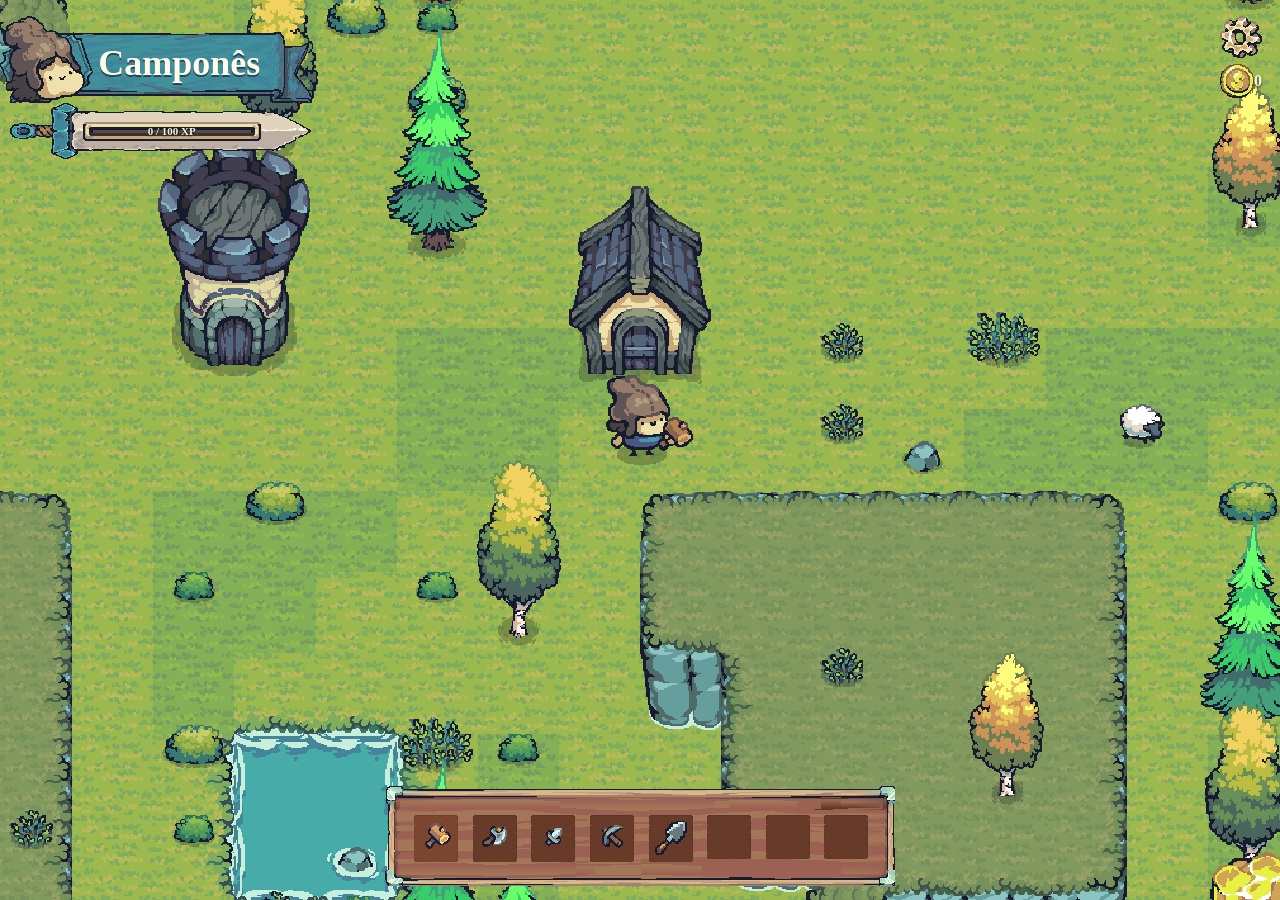
==== index.html @ 40d1f6f5 "Animar espada do campones para revelar nivel ao clicar" ====
<!doctype html>
<html lang="pt-BR">
<head>
  <meta charset="utf-8">
  <meta name="viewport" content="width=device-width, initial-scale=1">
  <meta name="theme-color" content="#47aba9">
  <title>Cripta · Cenários</title>
  <link rel="stylesheet" href="styles/game.css">
  <script src="src/world/buildings.js" defer></script>
  <script src="src/world/map-generator.js" defer></script>
  <script src="src/world/collisions.js" defer></script>
  <script src="src/input/controls.js" defer></script>
  <script src="src/actors/pawn-animation.js" defer></script>
  <script src="src/actors/pawn.js" defer></script>
  <script src="src/actors/sheep.js" defer></script>
  <script src="src/assets.js" defer></script>
  <script src="src/render/scene.js" defer></script>
  <script src="src/ui/adventure-dialog.js" defer></script>
  <script src="src/world/adventure.js" defer></script>
  <script src="src/world/encounter.js" defer></script>
  <script src="src/world/home-inventory.js" defer></script>
  <script src="src/ui/home-construction.js" defer></script>
  <script src="src/player/progression.js" defer></script>
  <script src="src/main.js" defer></script>
</head>
<body>
  <main>
    <canvas id="world" width="1088" height="1088" aria-label="Cenário de 50 por 50 casas. Use WASD ou o controle de toque para explorar. Segure Shift ou toque no botão para ativar ou desativar a corrida."></canvas>
    <div id="loading" role="status">Preparando o cenário…</div>
    <div id="character-banner" role="status" hidden>
      <img alt=""><span></span>
      <div id="vitals" class="vitals" data-world="home">
        <div id="player-level" aria-label="Nível 1">1</div>
        <div class="stat-panel">
          <div class="sword-art" aria-hidden="true"></div>
          <button id="home-level-toggle" type="button" aria-label="Mostrar nível atual" aria-expanded="false"><span id="home-level-label">Nível 1</span></button>
          <div id="life" hidden><div class="health-bar" role="progressbar" aria-label="Vida" aria-valuemin="0"><div class="health-well"><i></i></div></div><b></b></div>
          <div id="experience" role="progressbar" aria-label="Experiência para o próximo nível" aria-valuemin="0" aria-valuemax="100" aria-valuenow="0"><div class="xp-track"><div class="xp-well"><i></i></div></div><span>0 / 100 XP</span></div>
        </div>
      </div>
    </div>
    <aside id="resources" aria-label="Recursos">
      <span title="Moedas"><img src="assets/ui/gold-coin.png" alt="Moedas de ouro"><b id="wallet">0</b></span>
      <span id="remaining" title="Gnomos restantes" hidden><img src="assets/gnome/reference-extract/Badge.png" alt="Gnomos restantes" draggable="false"><b>0</b></span>
      <button id="settings" aria-label="Configurações"><img src="assets/ui/settings-gear.png" alt=""></button>
    <button id="cancel-construction" class="icon-button" type="button" aria-label="Cancelar construção e recuperar recursos" hidden><img src="assets/tiny-swords/UI Elements/UI Elements/Icons/Icon_09.png" alt=""></button>
    <button id="confirm-construction" class="icon-button" type="button" aria-label="Construir no terreno selecionado" hidden><img src="assets/tiny-swords/UI Elements/UI Elements/Icons/Icon_01.png" alt=""></button>
    </aside>
    <div id="battle-buttons" hidden>
      <button id="guard" title="Segure para bloquear (Espaço)" aria-label="Segurar escudo"><img src="assets/tiny-swords/UI Elements/UI Elements/Icons/Icon_06.png" alt="" draggable="false"></button>
    </div>
    <aside id="home-inventory" aria-label="Inventário do Lar" hidden>
      <button class="inventory-toggle" type="button" aria-label="Recolher inventário" aria-expanded="true" aria-controls="inventory-slots"><img src="assets/tiny-swords/UI Elements/UI Elements/Icons/Icon_08.png" alt=""></button>
      <div class="inventory-slots" id="inventory-slots" role="group" aria-label="Ferramentas e recursos"></div>
    </aside>
    <p id="battle-notice" role="status" hidden></p>
    <dialog id="preferences"><form method="dialog"><h2>Configurações</h2>
      <section class="adventure-panel">
      <label><input type="checkbox" id="quiet-world"> Reduzir animações do cenário</label>
      <button id="controls-toggle" type="button" aria-expanded="false" aria-controls="controls-help">Controles</button>
      <section id="controls-help" aria-label="Controles do jogo" hidden>
        <h3>No computador</h3>
        <ul>
          <li><b>WASD:</b> mover nas quatro direções.</li>
          <li><b>Segurar Shift:</b> correr.</li>
          <li><b>J:</b> atacar. Para arqueiro e monge, clique no inimigo para escolher o alvo e atacar.</li>
          <li><b>Segurar Espaço ou o botão de escudo:</b> bloquear com o cavaleiro.</li>
          <li><b>1 a 8 ou clique no inventário:</b> selecionar um item no Lar.</li>
        </ul>
        <h3>No celular</h3>
        <ul>
          <li><b>Joystick ou arrastar no cenário:</b> mover.</li>
          <li><b>Botão de corrida:</b> ativar ou desativar a corrida.</li>
          <li><b>Toque no inimigo:</b> atacar.</li>
          <li><b>Seta do inventário:</b> abrir ou recolher; toque no item para equipar.</li>
        </ul>
        <p><b>Casas e torre:</b> aproxime-se e clique ou toque no prédio para interagir.</p>
        <h3>Coleta no Lar</h3>
        <p>Equipe o machado para cortar árvores ou a picareta para minerar ouro. Aproxime-se a até um quadrado e segure J no computador ou pressione e segure qualquer ponto do cenário no celular. No celular, a ferramenta atinge o recurso compatível mais próximo; use o joystick para se mover enquanto estiver perto dele. Árvores e ouro exigem cinco golpes; prédios construídos exigem dez machadadas e soltam um terço da madeira usada no chão para coletar, sem devolver moedas ou minério. Equipe a pá (tecla 5) e use três movimentos no toco para removê-lo permanentemente e liberar o terreno. O progresso fica salvo. Passe sobre o item que cair para coletá-lo.</p>
      </section>
      <button class="preferences-close icon-button" aria-label="Voltar ao jogo"><img src="assets/tiny-swords/UI Elements/UI Elements/Icons/Icon_09.png" alt=""></button></section>
    </form></dialog>
    <dialog id="home-menu" aria-labelledby="home-menu-title">
      <div class="construction-table">
        <div class="construction-frame" aria-hidden="true"><i class="tl"></i><i class="top"></i><i class="tr"></i><i class="left"></i><i class="right"></i><i class="bl"></i><i class="bottom"></i><i class="br"></i></div>
        <h2 id="home-menu-title" class="construction-ribbon">Lar</h2>
        <button type="button" class="home-menu-close icon-button" aria-label="Fechar menu"><img src="assets/tiny-swords/UI Elements/UI Elements/Icons/Icon_09.png" alt=""></button>
        <div class="construction-cloth">
          <div id="home-menu-root"><button type="button" id="open-construction" class="wood-action">Construção</button></div>
          <section id="construction-catalog" aria-label="Construções disponíveis" hidden>
            <div id="house-options"></div>
            <p id="construction-status" role="status"></p>
            <button type="button" id="construction-back" class="wood-action">Voltar</button>
          </section>
        </div>
      </div>
    </dialog>
    <dialog id="game-over" aria-labelledby="game-over-title">
      <h2 id="game-over-title">Fim de Jogo</h2>
      <section class="adventure-panel">
        <button id="retry" class="icon-button">
          <img src="assets/tiny-swords/UI Elements/UI Elements/Icons/Icon_07.png" alt="">
          <span>Tentar novamente</span>
        </button>
      </section>
    </dialog>
    <div id="joystick" role="group" aria-label="Joystick de movimento. Use WASD ou arraste em uma das quatro direções.">
      <span aria-hidden="true" class="north">▴</span><span aria-hidden="true" class="south">▾</span>
      <span aria-hidden="true" class="west">◂</span><span aria-hidden="true" class="east">▸</span>
      <i aria-hidden="true"></i>
    </div>
    <button id="sprint" type="button" aria-label="Ativar corrida" aria-pressed="false">
      <svg viewBox="0 0 32 32" width="32" height="32" fill="none" stroke="currentColor" stroke-width="2.7" stroke-linecap="round" stroke-linejoin="round" aria-hidden="true">
        <circle cx="21" cy="6" r="3" fill="currentColor" stroke="none"/>
        <path d="m8 15 4-5 6 1 4 6 5-1 M18 11l-5 9 6 3-2 6 M13 20l-4 5H3"/>
      </svg>
    </button>
    <p class="sr-only" id="announcement" aria-live="polite"></p>
    <dialog id="adventure-dialog" tabindex="-1" aria-labelledby="adventure-title">
      <h1 id="adventure-title"></h1>
      <section class="adventure-panel">
        <button class="dialog-cancel icon-button" aria-label="Cancelar">
          <img src="assets/tiny-swords/UI Elements/UI Elements/Icons/Icon_09.png" alt="">
        </button>
        <div class="character-options" hidden></div>
        <div class="dialog-actions">
          <button class="dialog-play icon-button" aria-label="Confirmar">
            <img src="assets/tiny-swords/UI Elements/UI Elements/Icons/Icon_07.png" alt="">
          </button>
          <button class="dialog-no icon-button" aria-label="Cancelar">
            <img src="assets/tiny-swords/UI Elements/UI Elements/Icons/Icon_09.png" alt="">
          </button>
        </div>
      </section>
    </dialog>
  </main>
</body>
</html>
---- styles/game.css ----
* { box-sizing: border-box; }
html, body { margin: 0; width: 100%; height: 100%; overflow: hidden; background: #47aba9; }
body { font-family: system-ui, sans-serif; color: #214d50; }
main { position: relative; width: 100%; height: 100%; height: 100dvh; display: grid; place-items: center; }
canvas { display: block; width: 100%; height: 100%; object-fit: contain; image-rendering: pixelated; }
canvas { touch-action: none; user-select: none; min-width: 0; min-height: 0; }
main { grid-template: minmax(0, 1fr) / minmax(0, 1fr); }
#loading { position: absolute; font-size: 13px; }
#loading[hidden] { display: none; }
#character-banner {
  position: absolute;
  top: max(12px, env(safe-area-inset-top));
  left: max(10px, env(safe-area-inset-left));
  font: bold clamp(25px, 4.9vmin, 36px)/1.2 Georgia, serif;
  color: #fffbea;
  text-shadow: 0 2px #284459;
  padding: .42em 1.45em .5em 2.45em;
  margin-top: .42em;
  border-image: url('../assets/ui/ribbon-blue.png') 20 96 12 96 fill / .36em 1.18em .27em / 0 stretch;
  image-rendering: pixelated;
  pointer-events: none;
  user-select: none;
}
#character-banner img {
  position: absolute;
  width: 4.3em;
  height: 4.3em;
  left: -1.25em;
  top: 50%;
  transform: translateY(-50%);
}
.sr-only { position: absolute; width: 1px; height: 1px; overflow: hidden; clip-path: inset(50%); }
@media (prefers-reduced-motion: reduce) { button { transition: none; } }
#joystick { position: absolute; bottom: max(16px, env(safe-area-inset-bottom)); left: max(16px, env(safe-area-inset-left)); width: clamp(76px, 15vmin, 112px); aspect-ratio: 1; border: 2px solid #fff7d78c; background: #174d5440; border-radius: 50%; touch-action: none; user-select: none; cursor: grab; }
#joystick:active { cursor: grabbing; }
#joystick i { position: absolute; inset: 32%; border: 1px solid #fff6d6af; border-radius: 50%; background: #fffae385; box-shadow: 0 2px 5px #234d5033; }
#joystick span { position: absolute; color: #ffffe1dd; font: 16px/1 system-ui; transform: translate(-50%, -50%); pointer-events: none; }
.north { left: 50%; top: 14%; } .south { left: 50%; top: 86%; }
.west { left: 14%; top: 50%; } .east { left: 86%; top: 50%; }

#joystick { display: none; }
@media (hover: none) and (pointer: coarse) { #joystick { display: block; } }

#sprint {
  display: none;
  position: absolute;
  right: max(16px, env(safe-area-inset-right));
  bottom: max(16px, env(safe-area-inset-bottom));
  width: clamp(60px, 12vmin, 86px);
  aspect-ratio: 1;
  border-radius: 50%;
  border: 2px solid #fff7d78c;
  color: #ffffe1dd;
  background: #174d5440;
  touch-action: none;
  user-select: none;
  -webkit-touch-callout: none;
}
#sprint.active { background: #fff7d750; border-color: #fff7d7; }
#sprint svg { pointer-events: none; }
@media (hover: none) and (pointer: coarse) {
  #sprint { display: grid; place-items: center; }
}



#adventure-dialog {
  width: min(760px, 96vw);
  max-height: 96dvh;
  padding: 12px 16px;
  border: 0;
  background: transparent;
  color: #493c2c;
  overflow: auto;
  outline: none;
}
#adventure-dialog::backdrop { background: #102b36a8; backdrop-filter: blur(3px); }
.adventure-panel {
  position: relative;
  min-height: 280px;
  padding: 32px 12px 24px;
  border: solid transparent;
  border-width: 22px 32px 36px;
  border-image: url('../assets/ui/parchment.png') 68 84 112 100 fill / 22px 32px 36px / 0 stretch;
  text-align: center;
  image-rendering: pixelated;
}
#adventure-title {
  position: relative;
  width: 100%;
  min-height: 100px;
  margin: 0 0 8px;
  padding: 14px 8px;
  border: solid transparent;
  border-width: 14px 48px 10px;
  border-image: url('../assets/ui/ribbon-blue.png') 20 96 12 96 fill / 14px 48px 10px / 0 stretch;
  display: grid;
  place-items: center;
  color: #fff6d8;
  font: 600 clamp(23px, 3.8vw, 32px)/1.2 Palatino, 'Palatino Linotype', Georgia, serif;
  text-shadow: 2px 2px #294b57;
  text-wrap: balance;
  overflow-wrap: anywhere;
  image-rendering: pixelated;
}

.dialog-actions { display: flex; justify-content: center; align-items: center; gap: 40px; min-height: 150px; }
.icon-button {
  border: 0;
  outline: 0;
  box-shadow: none;
  background: transparent;
  padding: 8px;
  cursor: pointer;
  touch-action: manipulation;
  -webkit-tap-highlight-color: transparent;
}
.icon-button img { display: block; width: 96px; height: 96px; image-rendering: pixelated; }
.icon-button:hover, .icon-button:focus-visible { transform: translateY(-3px) scale(1.08); filter: drop-shadow(0 0 5px #fdf7c9); }
.icon-button:active { transform: scale(.94); }
.dialog-cancel { display: none; position: absolute; right: -18px; top: -22px; z-index: 2; }
.dialog-cancel img { width: 48px; height: 48px; }
.selecting .dialog-cancel { display: block; }
.character-options { display: grid; grid-template-columns: repeat(4, minmax(0,1fr)); gap: 12px; align-items: center; }
.character-choice {
  min-width: 0;
  padding: 8px 0;
  border: 0;
  outline: 0;
  box-shadow: none;
  background: transparent;
  color: #493c2c;
  font: 600 18px/1.3 Palatino, Georgia, serif;
  cursor: pointer;
  transition: transform .15s, filter .15s;
  touch-action: manipulation;
  -webkit-tap-highlight-color: transparent;
}
.character-choice img { transform: scale(1.1); transform-origin: center; display: block; width: 100%; max-width: 160px; aspect-ratio: 1; object-fit: contain; margin: 8px auto 16px; image-rendering: pixelated; }
.character-choice:hover, .character-choice:focus-visible { transform: translateY(-6px) scale(1.08); filter: drop-shadow(0 0 5px #fff9cd) brightness(1.08); }
.character-choice:active { transform: scale(.96); }
.dialog-actions[hidden], .character-options[hidden] { display: none; }
@media (max-width: 480px) {
  #adventure-dialog { padding: 12px; }
  .adventure-panel { padding: 22px 0 20px; border-left-width: 24px; border-right-width: 24px; }
  #adventure-title { border-left-width: 32px; border-right-width: 32px; border-image-width: 14px 32px 10px; min-height: 104px; padding: 12px 4px; }
  .character-options { grid-template-columns: repeat(2, minmax(0,1fr)); gap: 8px 12px; }
  .character-choice img { width: clamp(92px, 29vw, 132px); max-width: 100%; }
  .dialog-actions { gap: 22px; }
  .icon-button img { width: 84px; height: 84px; }
  .dialog-cancel img { width: 44px; height: 44px; }
}
@media (prefers-reduced-motion: reduce) { .character-choice { transition: none; } }
.vitals { display:block;position:absolute;top:100%;left:0;width:100%;color:#fff4ce;font:700 15px/1.2 Georgia,serif;text-shadow:0 1px 3px #162833; }
#resources,#battle-buttons { position:absolute;display:flex;align-items:center;gap:.4rem; }
#resources { top:max(12px,env(safe-area-inset-top));right:max(10px,env(safe-area-inset-right));flex-direction:column;align-items:flex-end;color:#fff5cf;background:transparent;padding:4px 8px;font:bold 16px Georgia,serif;text-shadow:0 2px 3px #213c44; }
#resources button,#battle-buttons button { color:#fff5cf;background:#214453aa;border:1px solid #ffedbf88;border-radius:50%;cursor:pointer;touch-action:none; }
#settings { font-size:20px;width:34px;height:34px; }
#resources span { display:flex;align-items:center; }
#resources img { width:34px;height:34px;image-rendering:pixelated; }
#resources #remaining { gap:5px; }
#resources #remaining img { width:55.545px;height:58.19px;object-fit:contain; }
#resources #settings { order:-1;background:transparent;border:0;padding:0;width:42px;height:42px; }
#resources #settings img { width:42px;height:42px; }
#battle-buttons { right:16px;bottom:calc(max(16px,env(safe-area-inset-bottom)) + 86px); }
#battle-buttons button { width:48px;height:48px;font-size:24px;user-select:none; }
#battle-buttons[hidden],#remaining[hidden],#life[hidden] { display:none; }
#battle-notice { position:absolute;top:23%;justify-self:center;max-width:86%;padding:10px 18px;border-radius:6px;background:#243d46eb;color:#fff4ca;text-align:center;pointer-events:none; }
#preferences,#game-over { width:min(520px,94vw);max-height:90dvh;padding:12px;color:#493c2c;background:transparent;border:0;font:600 18px/1.5 Georgia,serif; }
#preferences h2,#game-over h2 { color:#fff6d8;text-shadow:2px 2px #294b57;font-size:clamp(23px,4vw,32px);text-align:center;margin:0 0 8px;padding:20px 12px;border-image:url('../assets/ui/ribbon-blue.png') 20 96 12 96 fill / 14px 48px 10px / 0 stretch;image-rendering:pixelated; }
#preferences::backdrop,#game-over::backdrop { background:#102b3699; }
#preferences .adventure-panel { position:relative;min-height:180px;display:grid;place-items:center;padding-right:56px; }
.preferences-close { position:absolute;right:-12px;top:-12px; }
.preferences-close img { width:48px;height:48px; }
#retry { display:flex;flex-direction:column;align-items:center;margin:auto;color:#493c2c;font:600 20px/1.3 Georgia,serif; }
#game-over .adventure-panel { padding:24px 12px; }
@media(max-width:480px){#resources {flex-direction:column;gap:3px;}}

#home-inventory {
  position:absolute;
  bottom:max(14px,env(safe-area-inset-bottom));
  left:50%;
  transform:translateX(-50%);
  width:min(510px,94vw);
  padding:6px 6px 3px;
  border:solid transparent;
  border-width:18px 16px 16px 18px;
  border-image:url('../assets/ui/inventory-wood.png') 36 32 32 36 fill / 18px 16px 16px 18px / 0 stretch;
  image-rendering:pixelated;
}
#home-inventory[hidden] { display:none; }
.inventory-slots { display:grid;grid-template-columns:repeat(8,minmax(0,1fr));gap:5px; }
.inventory-slots button {
  position:relative;aspect-ratio:1;min-width:0;padding:4px;border:2px solid transparent;
  background:url('../assets/ui/inventory-slot-dark.png') center/100% 100% no-repeat;
  border-radius:0;cursor:pointer;touch-action:manipulation;
}
.inventory-slots button.selected { filter:brightness(1.2); }
.inventory-slots button:focus-visible { outline:3px solid #fff3bb;outline-offset:2px; }
.inventory-slots img { width:100%;height:100%;object-fit:contain;pointer-events:none;transform:scale(1.4); }
.inventory-slots img[hidden] { display:none; }
.inventory-slots b { position:absolute;right:4px;bottom:2px;color:#fff8d7;text-shadow:1px 1px #493923;font:bold 16px Georgia,serif;pointer-events:none; }
.inventory-toggle { display:none; }
@media (hover:none) and (pointer:coarse), (max-width:600px) {
  #joystick { width:clamp(92px,18vmin,134px); }
  #home-inventory {
    left:max(8px,env(safe-area-inset-left));right:auto;top:26%;bottom:23%;
    transform:none;width:clamp(108px,28vw,124px);max-height:none;
    padding:4px;border-width:18px 16px 16px 18px;
    border-image-width:18px 16px 16px 18px;overflow:visible;
    display:flex;flex-direction:column;
  }
  .inventory-slots {
    grid-template-columns:1fr;gap:5px;min-height:0;overflow-y:auto;overflow-x:hidden;
    overscroll-behavior:contain;scrollbar-width:thin;
  }
  .inventory-slots button { min-height:64px;flex-shrink:0;padding:2px; }
  .inventory-slots img { transform:scale(1.4); }
  .inventory-toggle {
    position:absolute;display:block;left:-12px;bottom:calc(100% + 22px);
    padding:0;width:46px;height:46px;border:0;background:transparent;
    cursor:pointer;touch-action:manipulation;
  }
  .inventory-toggle img { width:100%;height:100%;transform:rotate(0deg);transition:transform .18s ease; }
  #home-inventory.collapsed {
    left:0;
    transform:translateX(calc(-100% + 18px));
  }
  #home-inventory.collapsed .inventory-slots { visibility:hidden;pointer-events:none; }
  #home-inventory.collapsed .inventory-toggle { left:auto;right:-46px; }
  #home-inventory.collapsed .inventory-toggle img { transform:rotate(180deg); }
}
@media (hover:hover) and (pointer:fine) {
  html,body,canvas { cursor:url('../assets/ui/cursor-01.png') 1 1,default; }
  button,.icon-button,.character-choice,.inventory-slots button,#resources button,#battle-buttons button {
    cursor:url('../assets/ui/cursor-02.png') 9 1,pointer;
  }
  button:disabled { cursor:url('../assets/ui/cursor-03.png') 14 14,not-allowed; }
}
@media (prefers-reduced-motion:reduce) {
  .inventory-toggle img { transition:none; }
}

#home-inventory .inventory-slots img.gold-item {
  position:absolute;
  left:50%;
  top:50%;
  width:24px;
  height:24px;
  transform:translate(-50%,-50%);
}

#guard { display:grid;place-items:center;padding:4px; }
#guard img { width:100%;height:100%;object-fit:contain;image-rendering:pixelated;pointer-events:none; }

#guard[hidden] { display:none; }

@media (hover:none) and (pointer:coarse), (max-width:600px) {
  #guard { display:none; }
}
#controls-toggle { margin:14px 0;padding:9px 24px;border:2px solid #537a78;border-radius:6px;background:#397e87;color:#fff6d8;font:inherit; }
#controls-toggle:hover,#controls-toggle:focus-visible { background:#286573; }
#controls-help { width:100%;font-size:16px;line-height:1.5; }
#controls-help[hidden] { display:none; }
#controls-help h3 { margin:16px 0 6px;font-size:18px; }
#controls-help ul { padding-left:20px;margin:0; }
#controls-help li { margin:6px 0; }
#controls-help p { margin:6px 0; }

#home-menu { width:min(880px,96vw);max-height:94dvh;padding:6px;border:0;background:transparent;color:#493c2c;font:600 17px/1.4 Georgia,serif;overflow:auto; }
#home-menu::backdrop { background:#102b3699;backdrop-filter:blur(3px); }
.construction-table { position:relative;padding:12px;border:solid transparent;border-width:22px;border-image:url('../assets/ui/inventory-wood.png') 36 32 32 36 fill /22px/0 stretch;image-rendering:pixelated; }
.construction-ribbon { border:solid transparent;border-width:10px 30px;border-image:url('../assets/ui/ribbon-blue.png') 20 96 12 96 fill /10px 30px/0 stretch;color:#fff6d8;text-shadow:1px 2px #294b57; }
#home-menu-title { text-align:center;margin:0 36px 16px;font-size:clamp(23px,5vw,32px); }
.home-menu-close { position:absolute;right:-12px;top:-12px;z-index:1; }
.home-menu-close img { width:44px;height:44px; }
.construction-cloth { padding:18px 12px;border:solid transparent;border-width:16px;border-image:url('../assets/ui/construction-cloth.png') 32 fill /16px/0 stretch;text-align:center; }
#home-menu-root { min-height:150px;display:grid;place-items:center; }
#home-menu-root[hidden],#construction-catalog[hidden] { display:none; }
#house-options { display:grid;grid-template-columns:repeat(2,minmax(0,1fr));gap:24px 18px; }
.house-plan h3 { margin:0;font-size:18px; }
.house-preview { width:128px;height:192px;object-fit:contain;image-rendering:pixelated; }
.construction-cost { display:flex;justify-content:center;gap:10px;align-items:center;margin:-10px -8px 10px; }
.construction-cost span { display:flex;align-items:center;gap:3px; }
.construction-cost img { width:30px;height:30px;object-fit:contain; }
.wood-action { padding:9px 18px;background:#754a32;color:#fff4d5;border:2px solid #ab8050;border-radius:4px;font:inherit; }
.wood-action:hover:not(:disabled),.wood-action:focus-visible { background:#915f3b; }
.wood-action:disabled { opacity:.5;cursor:url('../assets/ui/cursor-03.png') 14 14,not-allowed; }
#construction-status { margin:20px 0;font-size:15px; }
@media (max-width:540px) {
  #home-menu { padding:4px; }
  .construction-table { padding:6px;border-width:16px; }
  .construction-cloth { padding:12px 3px;border-width:10px; }
  #house-options { grid-template-columns:1fr; }
  .house-preview { width:112px;height:168px; }
  .construction-cost { max-width:280px;margin:-6px auto 12px; }
}

/* Original SmallBlueSquareButton sprites preserve the package borders. */
.wood-action { padding:10px 22px;border:solid transparent;border-width:10px;border-image:url('../assets/tiny-swords/UI Elements/UI Elements/Buttons/SmallBlueSquareButton_Regular.png') 32 fill /16px/0 stretch;border-radius:0;background:transparent;color:#fff6d8;text-shadow:1px 2px #294b57;image-rendering:pixelated;transition:filter .15s,transform .1s; }
.wood-action:hover:not(:disabled),.wood-action:focus-visible { background:transparent;filter:brightness(1.12); }
.wood-action:active:not(:disabled) { border-image-source:url('../assets/tiny-swords/UI Elements/UI Elements/Buttons/SmallBlueSquareButton_Pressed.png');transform:translateY(2px); }
.wood-action:focus-visible { outline:2px solid #fff6d8;outline-offset:3px; }
#construction-status:empty { display:none; }
#construction-back { margin-top:20px; }
#home-menu:not(.catalog-open) { width:min(440px,94vw); }
/* Complete nine-patch assembled exclusively from Banners/Banner.png. */
#home-menu .construction-table { border-width:28px 32px 40px;border-image:url('../assets/ui/home-banner.png') 64 fill /28px 32px 40px/0 stretch;padding:18px 8px; }
#home-menu .construction-cloth { border:0;padding:8px;background:none; }
#home-menu:not(.catalog-open) .construction-cloth { border:0;padding:0; }
#home-menu:not(.catalog-open) #home-menu-title { border:0;margin:0;color:#493c2c;text-shadow:none; }
#home-menu:not(.catalog-open) #home-menu-root { min-height:160px; }

/* Native-size corners and repeated planks avoid stretching the pixel texture. */
#home-menu.catalog-open .construction-table {
  border-width:36px 32px 32px 36px;
  border-image:none;
  background:url('../assets/ui/construction-wood-tile.png') left top/64px 64px repeat padding-box;
  padding:14px 10px;
}
#home-menu.catalog-open .construction-cloth { border:0;padding:8px;background:none; }
@media (max-width:540px) {
  #home-menu.catalog-open .construction-table { padding:10px 0; }
  #home-menu.catalog-open .construction-cloth { padding:4px 0; }
}

#home-menu { outline:none;overflow:hidden; }
.construction-frame { display:none; }
#home-menu.catalog-open .construction-frame { display:grid;position:absolute;inset:-36px -32px -32px -36px;grid-template-columns:36px minmax(0,1fr) 32px;grid-template-rows:36px minmax(0,1fr) 32px;grid-template-areas:'tl top tr' 'left . right' 'bl bottom br';pointer-events:none; }
.construction-frame i { display:block;background-repeat:no-repeat; }
.construction-frame .tl { grid-area:tl;background-image:url('../assets/ui/construction-edge-tl.png'); }
.construction-frame .top { grid-area:top;background-image:url('../assets/ui/construction-edge-top.png');background-repeat:repeat-x; }
.construction-frame .tr { grid-area:tr;background-image:url('../assets/ui/construction-edge-tr.png'); }
.construction-frame .left { grid-area:left;background-image:url('../assets/ui/construction-edge-left.png');background-repeat:repeat-y; }
.construction-frame .right { grid-area:right;background-image:url('../assets/ui/construction-edge-right.png');background-repeat:repeat-y; }
.construction-frame .bl { grid-area:bl;background-image:url('../assets/ui/construction-edge-bl.png'); }
.construction-frame .bottom { grid-area:bottom;background-image:url('../assets/ui/construction-edge-bottom.png');background-repeat:repeat-x; }
.construction-frame .br { grid-area:br;background-image:url('../assets/ui/construction-edge-br.png'); }
#home-menu.catalog-open .construction-cloth { max-height:max(100px,calc(88dvh - 200px));overflow-y:auto;overflow-x:hidden;overscroll-behavior:contain;scrollbar-width:thin;scrollbar-color:#b18158 #704a35; }
#home-menu .construction-cloth::-webkit-scrollbar { width:8px; }
#home-menu .construction-cloth::-webkit-scrollbar-track { background:#704a35;border-radius:4px; }
#home-menu .construction-cloth::-webkit-scrollbar-thumb { background:#b18158;border:1px solid #d3aa78;border-radius:4px; }
#home-menu .construction-cloth::-webkit-scrollbar-button { display:none; }

#home-menu.catalog-open { width:min(820px,94vw);max-height:90dvh;box-sizing:border-box; }

@media (hover:hover) and (pointer:fine) {
  #world.building-clickable { cursor:url('../assets/ui/cursor-02.png') 9 1,pointer; }
}

@media (hover:hover) and (pointer:fine) {
  #world.building-unavailable { cursor:url('../assets/ui/cursor-03.png') 14 14,not-allowed; }
}

#resources #cancel-construction { position:static;order:2;background:transparent;border:0;padding:0;z-index:5; }
#cancel-construction img { width:56px;height:56px; }
#cancel-construction[hidden] { display:none; }

#resources #confirm-construction { order:3;background:transparent;border:0;padding:0; }
#resources #confirm-construction img { width:56px;height:56px; }
#confirm-construction[hidden] { display:none; }
#confirm-construction:disabled { opacity:.45; }

#house-options .house-preview { width:100%;height:192px;max-width:280px;object-fit:contain; }
@media(max-width:540px){#house-options .house-preview {height:168px;} }

/* Full-width sword below every character banner; level uses its pommel. */
#player-level { display:none; }
.stat-panel { position:relative;width:100%;height:80px;min-width:0; }
.sword-art { z-index:0;position:absolute;inset:0;pointer-events:none;background:url('../assets/ui/sword-panel/sword-complete.png') center/100% 100% no-repeat;image-rendering:pixelated; }
#life,#experience { z-index:1;position:absolute;left:24%;right:17%;width:auto;height:19px;min-width:0;margin:0;text-align:center; }
#life { top:17px; }
#life[hidden] { display:none; }
#experience { top:44px;font:700 11px/19px Georgia,serif;color:#fff4ce;text-shadow:0 1px 2px #162833; }
#vitals[data-world="home"] .stat-panel { height:56px; }
#vitals[data-world="home"] #experience { top:19px; }
#life b,#experience span { position:absolute;inset:0;display:block;margin:0;font:bold 11px/19px Georgia,serif;color:#493c2c;text-shadow:0 1px #fff3d6;z-index:2; }
/* Original SmallBar frame, sliced into fixed caps and a continuous middle. */
#experience .xp-track,#life .health-bar {
 position:relative;height:19px;min-width:28px;image-rendering:pixelated;
 background:url('../assets/ui/xp-bar/left.png') left top/12px 19px no-repeat,
 url('../assets/ui/xp-bar/right.png') right top/12px 19px no-repeat,
 url('../assets/ui/xp-bar/middle.png') center top/calc(100% - 24px) 19px no-repeat;
}
#experience .xp-well,#life .health-well { position:absolute;left:8px;right:8px;top:8px;height:3px;overflow:hidden; }
#experience i,#life .health-bar i { display:block;height:3px;width:var(--xp,0%);max-width:100%;background:url('../assets/ui/xp-bar/fill-green.png') left top/1px 3px repeat-x;transition:width .25s ease-out;image-rendering:pixelated; }
#life .health-bar i { width:var(--health,100%);background-image:url('../assets/ui/sword-panel/fill-red.png'); }
#life b,#experience span { color:#fff4ce;text-shadow:0 1px 2px #162833,1px 0 #162833; }
@media (prefers-reduced-motion:reduce) { #experience i,#life .health-bar i { transition:none; } }

/* Home sword folds away to reveal the current level. */
#home-level-toggle { display:none; }
#vitals[data-world="home"] #home-level-toggle {
 display:block;position:absolute;inset:0;width:100%;height:100%;z-index:4;
 padding:0;border:0;background:transparent;pointer-events:auto;touch-action:manipulation;
 cursor:pointer;color:#fff4ce;font:bold 20px/1.2 Georgia,serif;text-shadow:0 2px 2px #162833;
}
#home-level-toggle:focus-visible { outline:2px solid #fff4ce;outline-offset:3px; }
#home-level-label { display:block;opacity:0;transform:scale(.8);transition:opacity .18s ease,transform .18s ease; }
#vitals[data-world="home"] .sword-art,#vitals[data-world="home"] #experience {
 transform-origin:center;transition:transform .28s ease,opacity .22s ease;
}
#vitals[data-world="home"][data-show-level="true"] .sword-art,
#vitals[data-world="home"][data-show-level="true"] #experience { transform:scale(.15);opacity:0; }
#vitals[data-world="home"][data-show-level="true"] #home-level-label { opacity:1;transform:scale(1);transition-delay:.18s; }
@media(prefers-reduced-motion:reduce) {
 #vitals[data-world="home"] .sword-art,#vitals[data-world="home"] #experience,#home-level-label { transition:none; }
}
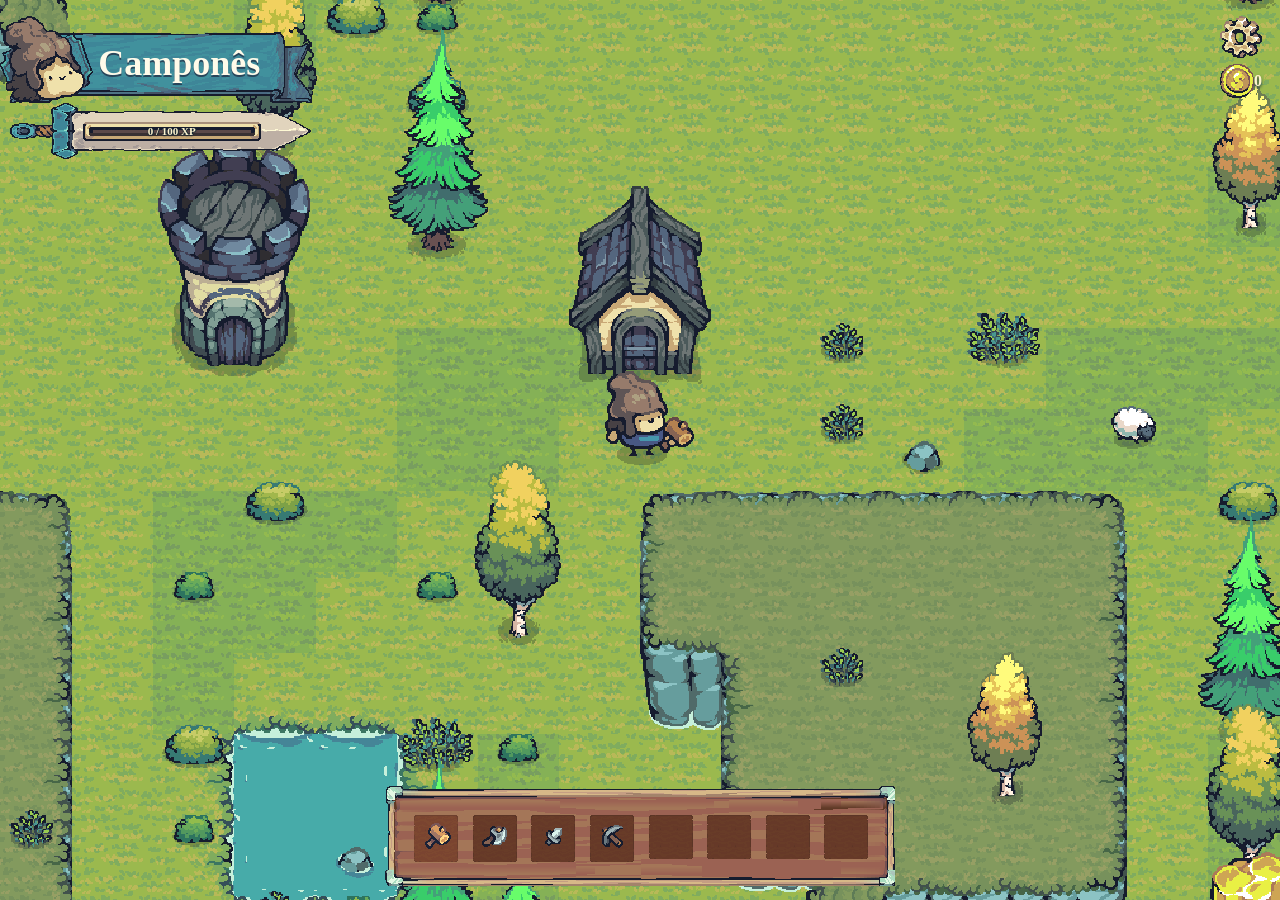
==== commit 5cc8d347: "Desativar mecanica da pa preservando arquivos e progresso salvo" ====
--- a/index.html
+++ b/index.html
@@ -76,7 +76,7 @@
         </ul>
         <p><b>Casas e torre:</b> aproxime-se e clique ou toque no prédio para interagir.</p>
         <h3>Coleta no Lar</h3>
-        <p>Equipe o machado para cortar árvores ou a picareta para minerar ouro. Aproxime-se a até um quadrado e segure J no computador ou pressione e segure qualquer ponto do cenário no celular. No celular, a ferramenta atinge o recurso compatível mais próximo; use o joystick para se mover enquanto estiver perto dele. Árvores e ouro exigem cinco golpes; prédios construídos exigem dez machadadas e soltam um terço da madeira usada no chão para coletar, sem devolver moedas ou minério. Equipe a pá (tecla 5) e use três movimentos no toco para removê-lo permanentemente e liberar o terreno. O progresso fica salvo. Passe sobre o item que cair para coletá-lo.</p>
+        <p>Equipe o machado para cortar árvores ou a picareta para minerar ouro. Aproxime-se a até um quadrado e segure J no computador ou pressione e segure qualquer ponto do cenário no celular. No celular, a ferramenta atinge o recurso compatível mais próximo; use o joystick para se mover enquanto estiver perto dele. Árvores e ouro exigem cinco golpes; prédios construídos exigem dez machadadas e soltam um terço da madeira usada no chão para coletar, sem devolver moedas ou minério. O progresso fica salvo. Passe sobre o item que cair para coletá-lo.</p>
       </section>
       <button class="preferences-close icon-button" aria-label="Voltar ao jogo"><img src="assets/tiny-swords/UI Elements/UI Elements/Icons/Icon_09.png" alt=""></button></section>
     </form></dialog>
--- a/styles/game.css
+++ b/styles/game.css
@@ -393,10 +393,15 @@
 #vitals[data-world="home"] #home-level-toggle {
  display:block;position:absolute;inset:0;width:100%;height:100%;z-index:4;
  padding:0;border:0;background:transparent;pointer-events:auto;touch-action:manipulation;
- cursor:pointer;color:#fff4ce;font:bold 20px/1.2 Georgia,serif;text-shadow:0 2px 2px #162833;
+ cursor:url('../assets/ui/cursor-02.png') 9 1,pointer;color:#fff4ce;font:bold 20px/1.2 Georgia,serif;text-shadow:0 2px 2px #162833;
 }
 #home-level-toggle:focus-visible { outline:2px solid #fff4ce;outline-offset:3px; }
-#home-level-label { display:block;opacity:0;transform:scale(.8);transition:opacity .18s ease,transform .18s ease; }
+#home-level-label {
+ display:grid;place-items:center;width:82%;max-width:300px;min-height:44px;margin:auto;padding:6px 32px;
+ background:url('../assets/ui/ribbon-red.png') center/100% 100% no-repeat;
+ image-rendering:pixelated;color:#fff4ce;text-shadow:0 2px #784b42;
+ opacity:0;transform:scale(.8);transition:opacity .18s ease,transform .18s ease;
+}
 #vitals[data-world="home"] .sword-art,#vitals[data-world="home"] #experience {
  transform-origin:center;transition:transform .28s ease,opacity .22s ease;
 }
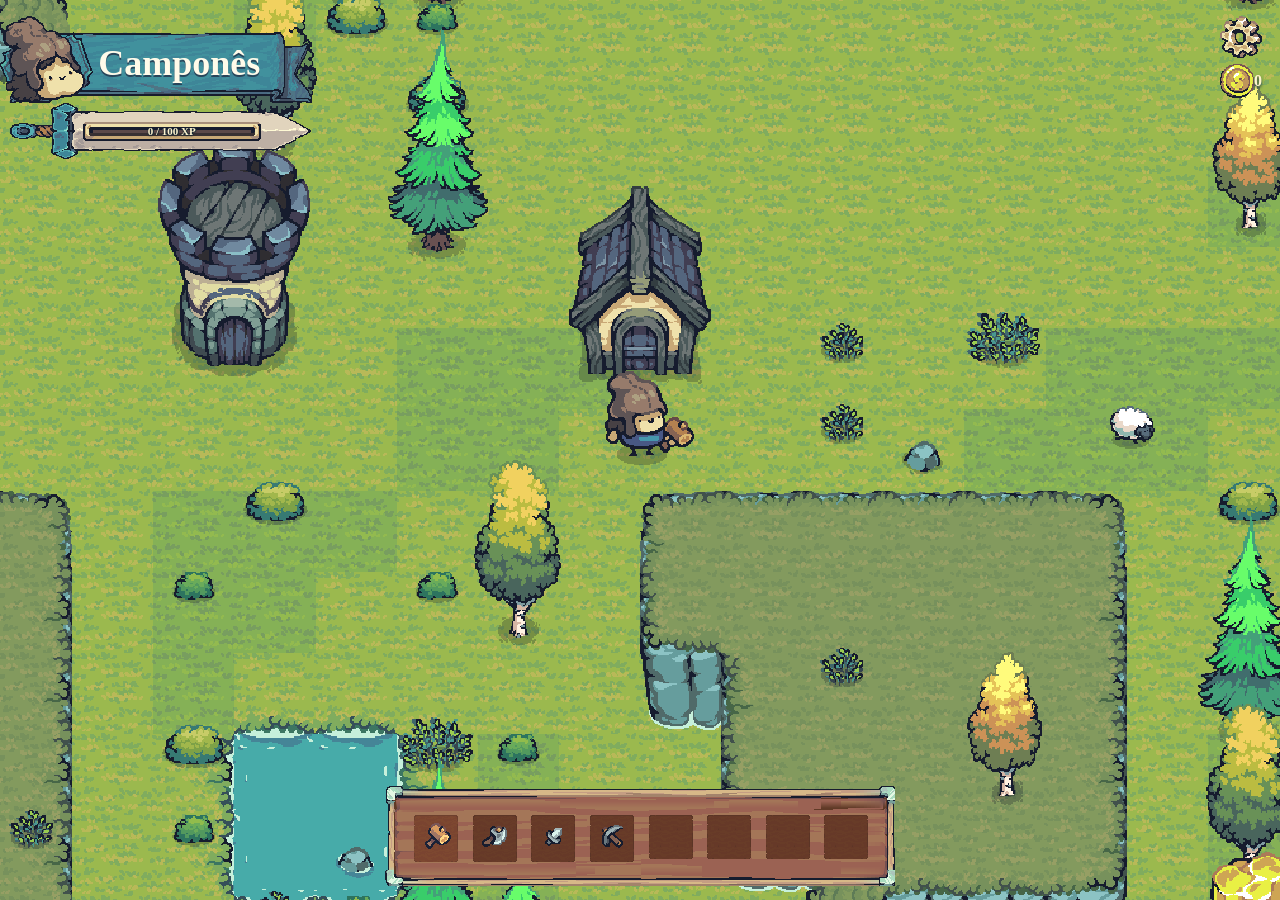
==== commit f8d08385: "Entrar em tela cheia na primeira interacao de cada visita" ====
--- a/index.html
+++ b/index.html
@@ -6,6 +6,7 @@
   <meta name="theme-color" content="#47aba9">
   <title>Cripta · Cenários</title>
   <link rel="stylesheet" href="styles/game.css">
+  <script src="src/ui/fullscreen.js" defer></script>
   <script src="src/world/buildings.js" defer></script>
   <script src="src/world/map-generator.js" defer></script>
   <script src="src/world/collisions.js" defer></script>
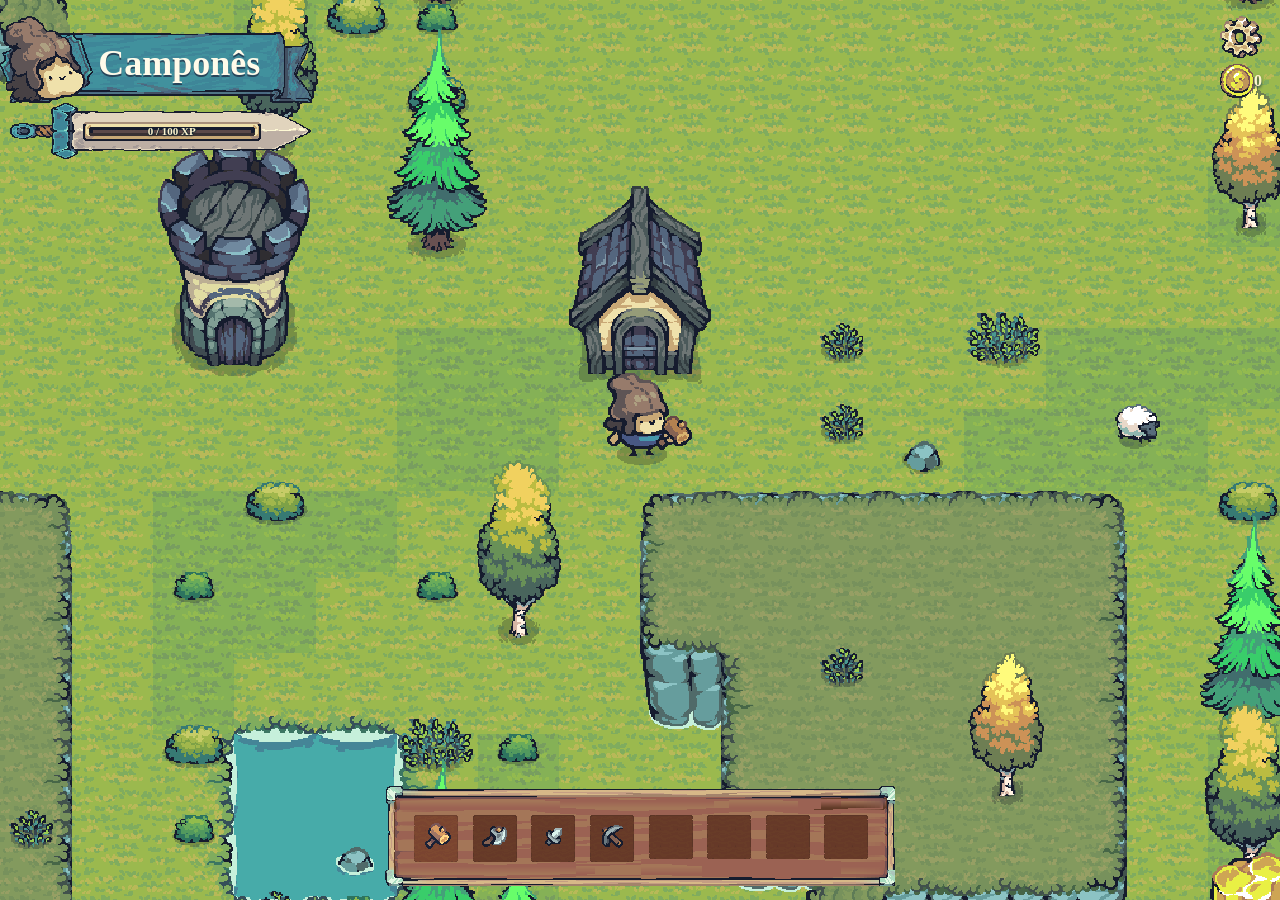
==== commit 19d6e537: "Adicionar zoom por gesto de pinca no cenario mobile" ====
--- a/index.html
+++ b/index.html
@@ -11,6 +11,7 @@
   <script src="src/world/map-generator.js" defer></script>
   <script src="src/world/collisions.js" defer></script>
   <script src="src/input/controls.js" defer></script>
+  <script src="src/input/pinch-zoom.js" defer></script>
   <script src="src/actors/pawn-animation.js" defer></script>
   <script src="src/actors/pawn.js" defer></script>
   <script src="src/actors/sheep.js" defer></script>
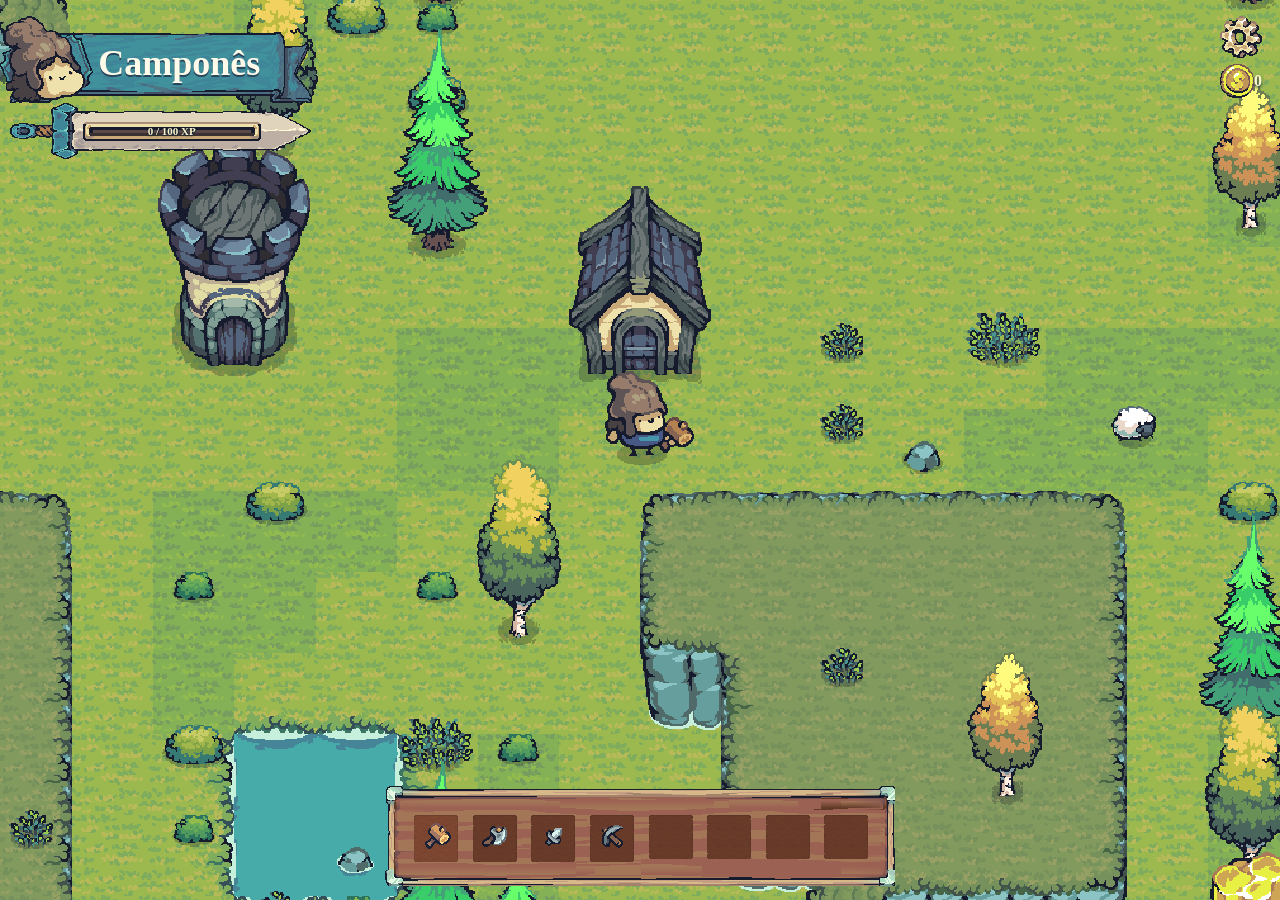
==== commit 4f353caf: "Separar contadores por inimigo e equilibrar gnomos com apoio ao urso" ====
--- a/index.html
+++ b/index.html
@@ -43,7 +43,11 @@
     </div>
     <aside id="resources" aria-label="Recursos">
       <span title="Moedas"><img src="assets/ui/gold-coin.png" alt="Moedas de ouro"><b id="wallet">0</b></span>
-      <span id="remaining" title="Gnomos restantes" hidden><img src="assets/gnome/reference-extract/Badge.png" alt="Gnomos restantes" draggable="false"><b>0</b></span>
+      <div id="remaining" aria-label="Inimigos restantes" hidden>
+        <span id="remaining-gnome" hidden><img src="assets/gnome/reference-extract/Badge.png" alt="Gnomos de martelo"><b>0</b></span>
+        <span id="remaining-yellowGnome" hidden><img src="assets/enemies/rzcefm-reference/Badge.png" alt="Gnomos de estilingue"><b>0</b></span>
+        <span id="remaining-bear" hidden><img src="assets/enemies/mbqmms-reference/Badge.png" alt="Urso"><b>0</b></span>
+      </div>
       <button id="settings" aria-label="Configurações"><img src="assets/ui/settings-gear.png" alt=""></button>
     <button id="cancel-construction" class="icon-button" type="button" aria-label="Cancelar construção e recuperar recursos" hidden><img src="assets/tiny-swords/UI Elements/UI Elements/Icons/Icon_09.png" alt=""></button>
     <button id="confirm-construction" class="icon-button" type="button" aria-label="Construir no terreno selecionado" hidden><img src="assets/tiny-swords/UI Elements/UI Elements/Icons/Icon_01.png" alt=""></button>
--- a/styles/game.css
+++ b/styles/game.css
@@ -1,6 +1,6 @@
 * { box-sizing: border-box; }
 html, body { margin: 0; width: 100%; height: 100%; overflow: hidden; background: #47aba9; }
-body { font-family: system-ui, sans-serif; color: #214d50; }
+body { font-family: system-ui, sans-serif; color: #214d50; touch-action:pan-x pan-y; }
 main { position: relative; width: 100%; height: 100%; height: 100dvh; display: grid; place-items: center; }
 canvas { display: block; width: 100%; height: 100%; object-fit: contain; image-rendering: pixelated; }
 canvas { touch-action: none; user-select: none; min-width: 0; min-height: 0; }
@@ -256,7 +256,7 @@
 #guard[hidden] { display:none; }
 
 @media (hover:none) and (pointer:coarse), (max-width:600px) {
-  #guard { display:none; }
+  #guard { display:grid; }
 }
 #controls-toggle { margin:14px 0;padding:9px 24px;border:2px solid #537a78;border-radius:6px;background:#397e87;color:#fff6d8;font:inherit; }
 #controls-toggle:hover,#controls-toggle:focus-visible { background:#286573; }
@@ -410,4 +410,36 @@
 #vitals[data-world="home"][data-show-level="true"] #home-level-label { opacity:1;transform:scale(1);transition-delay:.18s; }
 @media(prefers-reduced-motion:reduce) {
  #vitals[data-world="home"] .sword-art,#vitals[data-world="home"] #experience,#home-level-label { transition:none; }
-}+}
+/* Adventure map: original Banner parchment, no instructional captions. */
+#adventure-dialog.map-view {
+ width:min(760px,96vw);border:solid transparent;border-width:28px 32px 40px;
+ border-image:url('../assets/ui/home-banner.png') 64 fill /28px 32px 40px/0 stretch;
+ padding:12px 10px;image-rendering:pixelated;position:relative;
+}
+#adventure-dialog.map-view .adventure-panel { border:0;padding:0;min-height:340px;position:static; }
+#adventure-dialog.map-view #adventure-title { width:90%;margin:0 auto;min-height:80px; }
+#adventure-dialog.map-view .dialog-cancel { display:block;right:0;top:0; }
+#adventure-dialog.map-view .dialog-cancel img { width:44px;height:44px; }
+.adventure-map-route { position:relative;height:340px;isolation:isolate; }
+.adventure-map-route[hidden] { display:none; }
+.adventure-map-route svg { position:absolute;inset:0;width:100%;height:100%;z-index:-1; }
+.adventure-map-route path { fill:none;stroke:#8e7952;stroke-width:3;stroke-dasharray:9 13;stroke-linecap:round;opacity:.6; }
+.adventure-map-emblem { position:absolute;left:8%;top:38%;width:140px;height:150px;border:0;background:radial-gradient(ellipse,#76a060a6, #76a06044 56%,transparent 72%);cursor:url('../assets/ui/cursor-02.png') 9 1,pointer;transition:transform .18s; }
+.adventure-map-emblem img { width:120px;height:120px;object-fit:contain;image-rendering:pixelated;filter:drop-shadow(0 5px 0 #45563733); }
+.adventure-map-emblem:hover,.adventure-map-emblem:focus-visible { transform:translateY(-5px) scale(1.06); }
+@media(max-width:480px){
+ #adventure-dialog.map-view { border-width:24px 22px 32px;padding:8px 0; }
+ #adventure-dialog.map-view #adventure-title { font-size:22px;min-height:76px; }
+ .adventure-map-route { height:280px; }
+ #adventure-dialog.map-view .adventure-panel { min-height:280px; }
+ .adventure-map-emblem { left:1%;width:120px; }
+ .adventure-map-emblem img { width:108px;height:108px; }
+}
+@media(prefers-reduced-motion:reduce){.adventure-map-emblem{transition:none;}}
+
+.future-region {position:absolute;right:5%;top:8%;border:2px dashed #8e7952;background:#e6d6a0;color:#756044;padding:14px;font:600 16px Georgia;}.future-region[hidden]{display:none;}
+
+#resources #remaining {display:flex;flex-direction:column;align-items:flex-end;gap:5px;}
+#resources #remaining span{gap:5px;min-width:78px;justify-content:flex-end;}
+#resources #remaining[hidden],#resources #remaining span[hidden]{display:none;}
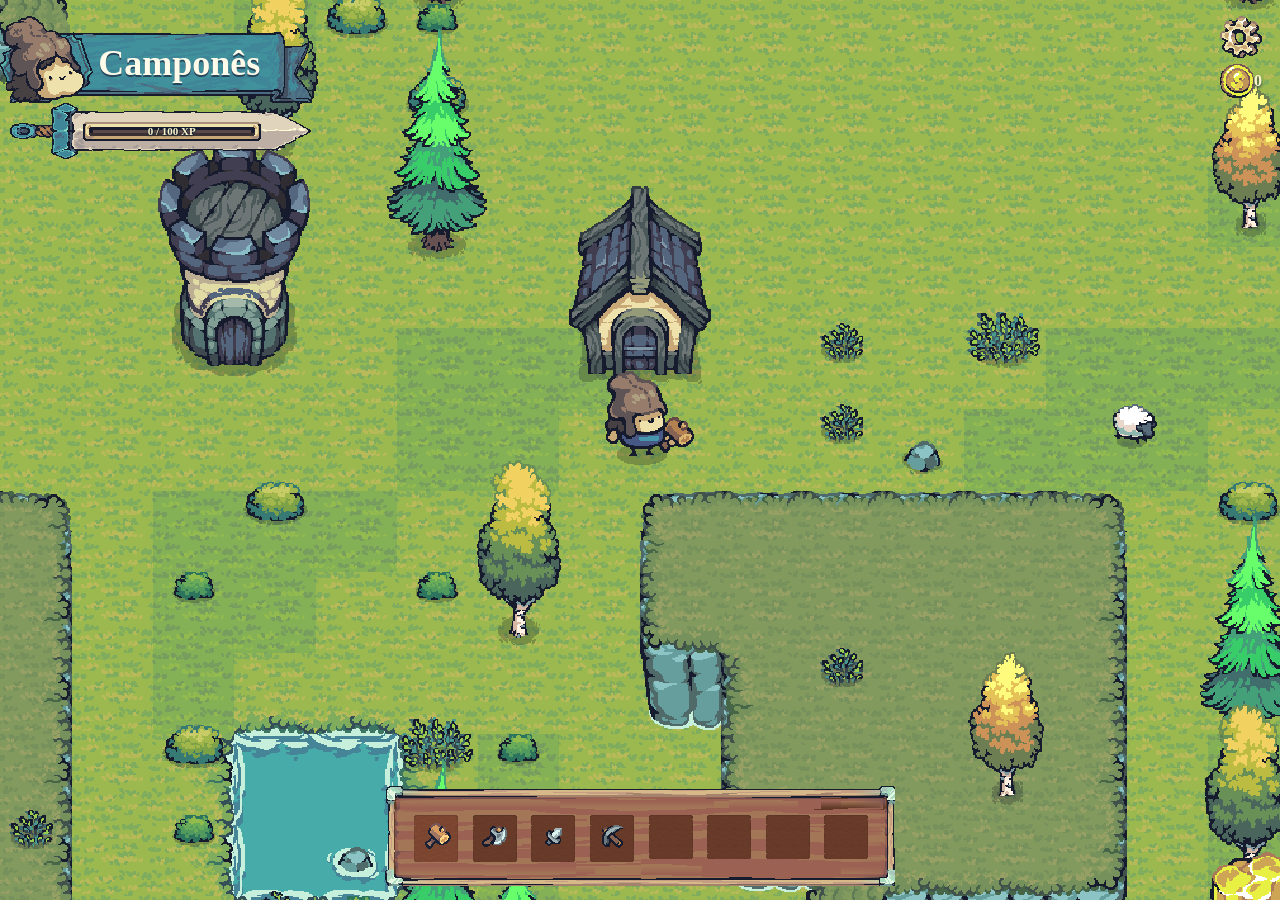
==== commit 3cfbc7ae: "Tornar corrida permanente e remover botao e atalho de corrida" ====
--- a/index.html
+++ b/index.html
@@ -27,7 +27,7 @@
 </head>
 <body>
   <main>
-    <canvas id="world" width="1088" height="1088" aria-label="Cenário de 50 por 50 casas. Use WASD ou o controle de toque para explorar. Segure Shift ou toque no botão para ativar ou desativar a corrida."></canvas>
+    <canvas id="world" width="1088" height="1088" aria-label="Cenário de 50 por 50 casas. Use WASD ou o controle de toque para explorar. O personagem corre automaticamente ao se mover."></canvas>
     <div id="loading" role="status">Preparando o cenário…</div>
     <div id="character-banner" role="status" hidden>
       <img alt=""><span></span>
@@ -68,7 +68,6 @@
         <h3>No computador</h3>
         <ul>
           <li><b>WASD:</b> mover nas quatro direções.</li>
-          <li><b>Segurar Shift:</b> correr.</li>
           <li><b>J:</b> atacar. Para arqueiro e monge, clique no inimigo para escolher o alvo e atacar.</li>
           <li><b>Segurar Espaço ou o botão de escudo:</b> bloquear com o cavaleiro.</li>
           <li><b>1 a 8 ou clique no inventário:</b> selecionar um item no Lar.</li>
@@ -76,7 +75,6 @@
         <h3>No celular</h3>
         <ul>
           <li><b>Joystick ou arrastar no cenário:</b> mover.</li>
-          <li><b>Botão de corrida:</b> ativar ou desativar a corrida.</li>
           <li><b>Toque no inimigo:</b> atacar.</li>
           <li><b>Seta do inventário:</b> abrir ou recolher; toque no item para equipar.</li>
         </ul>
@@ -115,12 +113,7 @@
       <span aria-hidden="true" class="west">◂</span><span aria-hidden="true" class="east">▸</span>
       <i aria-hidden="true"></i>
     </div>
-    <button id="sprint" type="button" aria-label="Ativar corrida" aria-pressed="false">
-      <svg viewBox="0 0 32 32" width="32" height="32" fill="none" stroke="currentColor" stroke-width="2.7" stroke-linecap="round" stroke-linejoin="round" aria-hidden="true">
-        <circle cx="21" cy="6" r="3" fill="currentColor" stroke="none"/>
-        <path d="m8 15 4-5 6 1 4 6 5-1 M18 11l-5 9 6 3-2 6 M13 20l-4 5H3"/>
-      </svg>
-    </button>
+
     <p class="sr-only" id="announcement" aria-live="polite"></p>
     <dialog id="adventure-dialog" tabindex="-1" aria-labelledby="adventure-title">
       <h1 id="adventure-title"></h1>
--- a/styles/game.css
+++ b/styles/game.css
@@ -41,29 +41,6 @@
 #joystick { display: none; }
 @media (hover: none) and (pointer: coarse) { #joystick { display: block; } }
 
-#sprint {
-  display: none;
-  position: absolute;
-  right: max(16px, env(safe-area-inset-right));
-  bottom: max(16px, env(safe-area-inset-bottom));
-  width: clamp(60px, 12vmin, 86px);
-  aspect-ratio: 1;
-  border-radius: 50%;
-  border: 2px solid #fff7d78c;
-  color: #ffffe1dd;
-  background: #174d5440;
-  touch-action: none;
-  user-select: none;
-  -webkit-touch-callout: none;
-}
-#sprint.active { background: #fff7d750; border-color: #fff7d7; }
-#sprint svg { pointer-events: none; }
-@media (hover: none) and (pointer: coarse) {
-  #sprint { display: grid; place-items: center; }
-}
-
-
-
 #adventure-dialog {
   width: min(760px, 96vw);
   max-height: 96dvh;
@@ -162,7 +139,7 @@
 #resources #remaining img { width:55.545px;height:58.19px;object-fit:contain; }
 #resources #settings { order:-1;background:transparent;border:0;padding:0;width:42px;height:42px; }
 #resources #settings img { width:42px;height:42px; }
-#battle-buttons { right:16px;bottom:calc(max(16px,env(safe-area-inset-bottom)) + 86px); }
+#battle-buttons { right:16px;bottom:max(16px,env(safe-area-inset-bottom)); }
 #battle-buttons button { width:48px;height:48px;font-size:24px;user-select:none; }
 #battle-buttons[hidden],#remaining[hidden],#life[hidden] { display:none; }
 #battle-notice { position:absolute;top:23%;justify-self:center;max-width:86%;padding:10px 18px;border-radius:6px;background:#243d46eb;color:#fff4ca;text-align:center;pointer-events:none; }
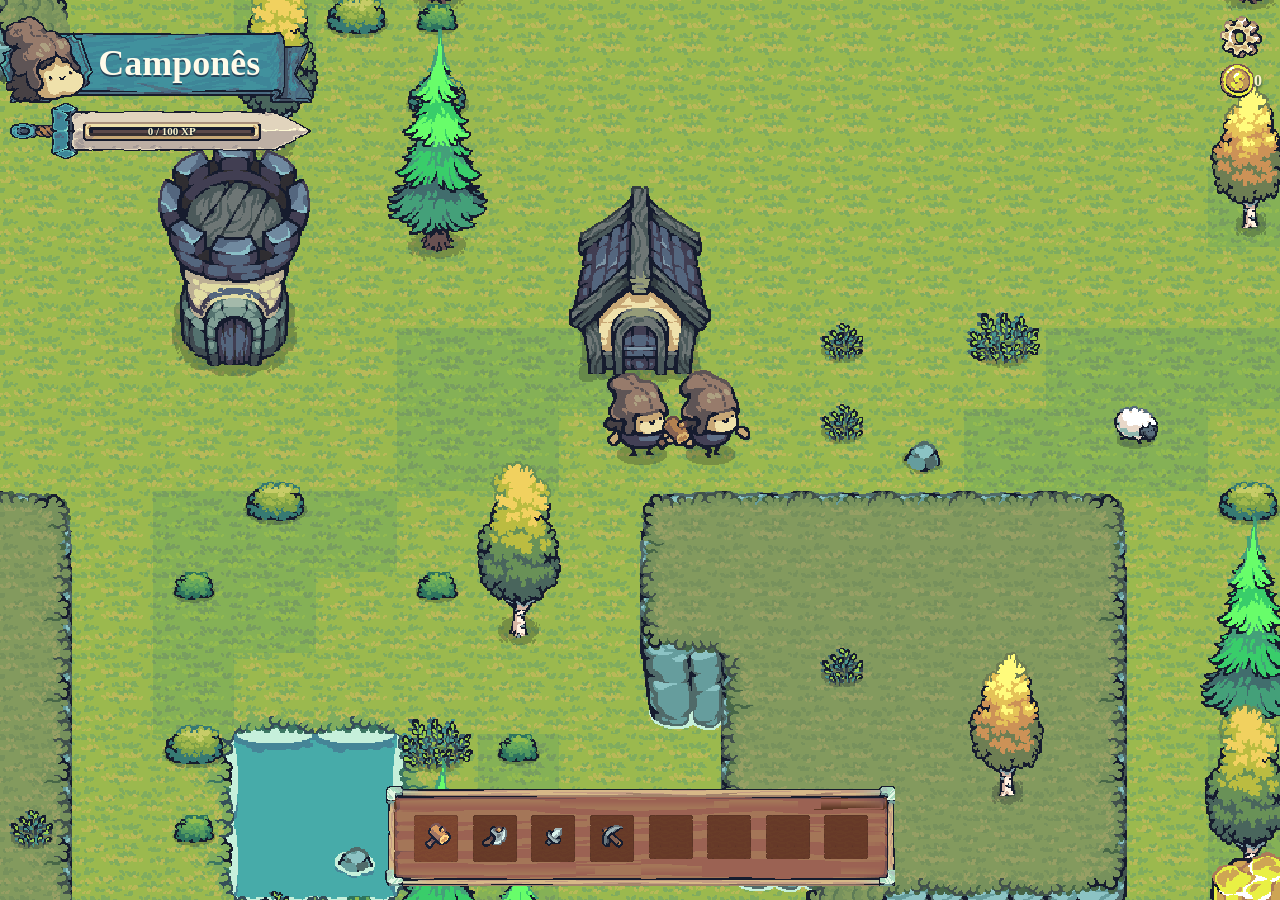
==== commit d01f915c: "Add color-matched home residents and black player Pawn" ====
--- a/index.html
+++ b/index.html
@@ -15,6 +15,7 @@
   <script src="src/actors/pawn-animation.js" defer></script>
   <script src="src/actors/pawn.js" defer></script>
   <script src="src/actors/sheep.js" defer></script>
+  <script src="src/actors/home-npcs.js" defer></script>
   <script src="src/assets.js" defer></script>
   <script src="src/render/scene.js" defer></script>
   <script src="src/ui/adventure-dialog.js" defer></script>
--- a/styles/game.css
+++ b/styles/game.css
@@ -396,7 +396,9 @@
 }
 #adventure-dialog.map-view .adventure-panel { border:0;padding:0;min-height:340px;position:static; }
 #adventure-dialog.map-view #adventure-title { width:90%;margin:0 auto;min-height:80px; }
-#adventure-dialog.map-view .dialog-cancel { display:block;right:0;top:0; }
+#adventure-dialog.map-view .dialog-cancel { display:block;right:4px;top:4px; }
+#adventure-dialog.map-view .dialog-cancel:hover,
+#adventure-dialog.map-view .dialog-cancel:focus-visible { transform:none;filter:brightness(1.15); }
 #adventure-dialog.map-view .dialog-cancel img { width:44px;height:44px; }
 .adventure-map-route { position:relative;height:340px;isolation:isolate; }
 .adventure-map-route[hidden] { display:none; }
@@ -415,7 +417,6 @@
 }
 @media(prefers-reduced-motion:reduce){.adventure-map-emblem{transition:none;}}
 
-.future-region {position:absolute;right:5%;top:8%;border:2px dashed #8e7952;background:#e6d6a0;color:#756044;padding:14px;font:600 16px Georgia;}.future-region[hidden]{display:none;}
 
 #resources #remaining {display:flex;flex-direction:column;align-items:flex-end;gap:5px;}
 #resources #remaining span{gap:5px;min-width:78px;justify-content:flex-end;}
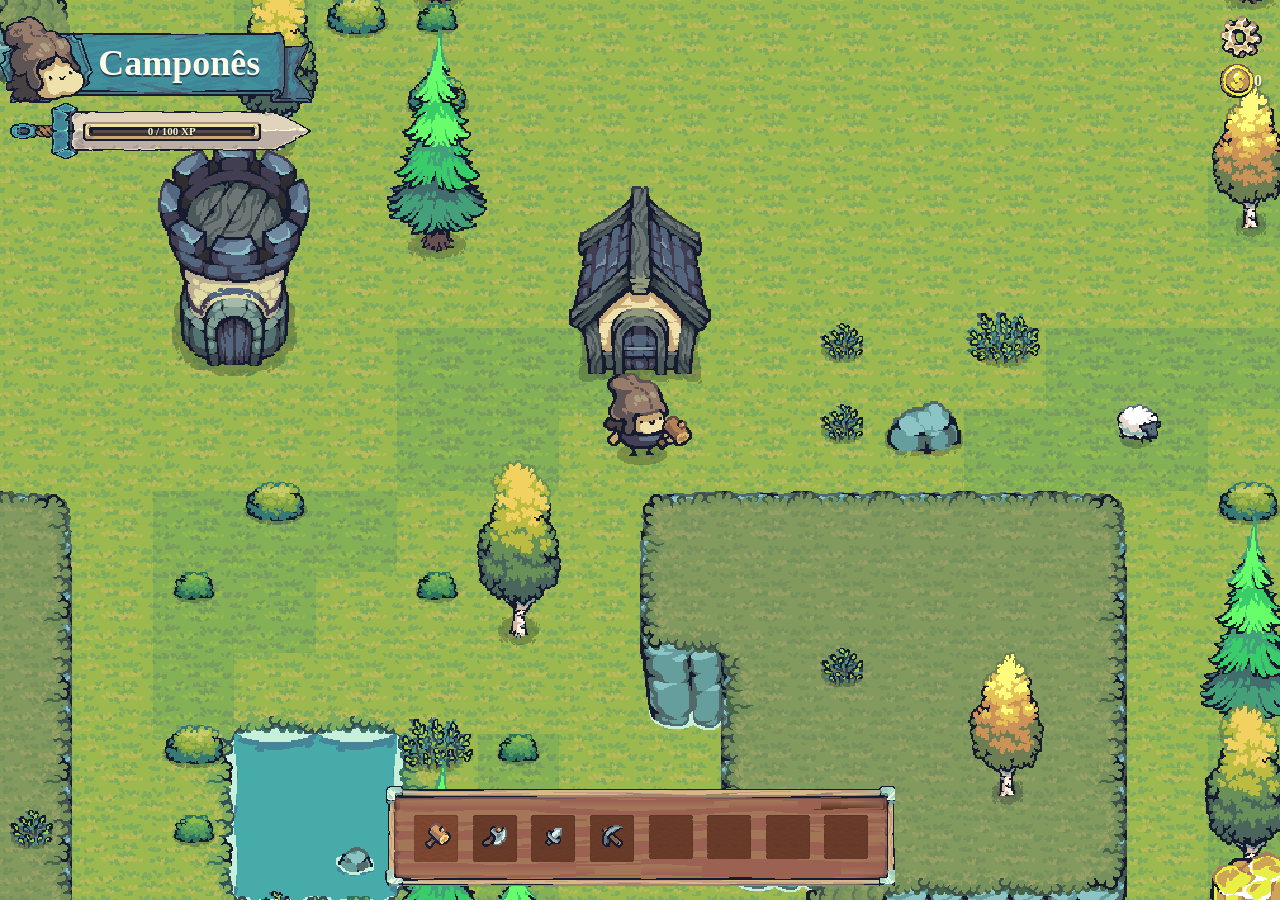
==== commit bae0ebb7: "Integrate persistent warehouses into large home buildings" ====
--- a/index.html
+++ b/index.html
@@ -24,6 +24,8 @@
   <script src="src/world/home-inventory.js" defer></script>
   <script src="src/ui/home-construction.js" defer></script>
   <script src="src/player/progression.js" defer></script>
+  <link rel="stylesheet" href="styles/warehouse.css">
+  <script src="src/ui/warehouse.js" defer></script>
   <script src="src/main.js" defer></script>
 </head>
 <body>
@@ -134,5 +136,12 @@
       </section>
     </dialog>
   </main>
+<dialog id="warehouse-dialog" aria-labelledby="wh-title"><section class="table"><div class="frame" aria-hidden="true"><i class="tl"></i><i class="top"></i><i class="tr"></i><i class="left"></i><i class="right"></i><i class="bl"></i><i class="bottom"></i><i class="br"></i></div>
+<button id="wh-close" class="close" aria-label="Fechar armazém"><img src="assets/tiny-swords/UI Elements/UI Elements/Icons/Icon_09.png" alt=""></button>
+<h1 class="ribbon" id="wh-title">Armazém</h1><p class="capacity">20 unidades por espaço</p><div id="wh-slots" class="slots" aria-label="Materiais armazenados"></div>
+<section class="parchment" aria-labelledby="wh-material"><h2 id="wh-material"></h2><p id="wh-balance"></p><div class="quantity" role="group" aria-label="Quantidade para transferir"><button id="wh-less" class="blue" aria-label="Diminuir quantidade">−</button><output id="wh-quantity" aria-label="Quantidade" aria-live="polite">1</output><button id="wh-more" class="blue" aria-label="Aumentar quantidade">+</button></div><div class="actions"><button class="blue" data-direction="withdraw">Retirar</button><button class="blue" data-direction="deposit">Guardar</button></div><p id="wh-status" role="status" aria-live="polite">Selecione um material para transferir.</p></section>
+<h2 class="inventory-title">Seu inventário</h2><div id="wh-bag" class="bag"></div>
+
+</section></dialog>
 </body>
 </html>
--- a/styles/game.css
+++ b/styles/game.css
@@ -257,7 +257,7 @@
 #house-options { display:grid;grid-template-columns:repeat(2,minmax(0,1fr));gap:24px 18px; }
 .house-plan h3 { margin:0;font-size:18px; }
 .house-preview { width:128px;height:192px;object-fit:contain;image-rendering:pixelated; }
-.construction-cost { display:flex;justify-content:center;gap:10px;align-items:center;margin:-10px -8px 10px; }
+.construction-cost { display:flex;flex-wrap:wrap;justify-content:center;gap:10px;align-items:center;margin:-10px -8px 10px; }
 .construction-cost span { display:flex;align-items:center;gap:3px; }
 .construction-cost img { width:30px;height:30px;object-fit:contain; }
 .wood-action { padding:9px 18px;background:#754a32;color:#fff4d5;border:2px solid #ab8050;border-radius:4px;font:inherit; }
--- a/styles/warehouse.css
+++ b/styles/warehouse.css
@@ -0,0 +1,3 @@
+#warehouse-dialog *{box-sizing:border-box}#warehouse-dialog body{margin:0;background:#47a6a5;color:#fff4d0;font:600 17px Georgia,serif;min-height:100dvh;cursor:url('../assets/ui/cursor-01.png') 1 1,auto}#warehouse-dialog button,#warehouse-dialog select{font:inherit}#warehouse-dialog button{cursor:url('../assets/ui/cursor-02.png') 9 1,pointer}#warehouse-dialog img{image-rendering:pixelated}#warehouse-dialog button:focus-visible,#warehouse-dialog select:focus-visible{outline:3px solid #fff4ad;outline-offset:3px}#warehouse-dialog button:disabled{opacity:.45;cursor:default}#warehouse-dialog main{min-height:100dvh;display:grid;place-items:center;padding:20px}#warehouse-dialog .preview{position:absolute;top:16px;left:16px;right:16px;text-align:center;font-size:13px}#warehouse-dialog .preview>div{display:flex;gap:10px;justify-content:center;align-items:center;flex-wrap:wrap;margin-top:12px}#warehouse-dialog select{background:#316c76;color:#fff4d0;padding:8px;border:1px solid #b9d1b8}#warehouse-dialog .building{background:none;border:0;display:grid;justify-items:center;color:inherit}#warehouse-dialog .building img{width:160px;height:240px;object-fit:contain}#warehouse-dialog .ribbon{border:solid transparent;border-width:10px 30px;border-image:url('../assets/ui/ribbon-blue.png') 20 96 12 96 fill /10px 30px/0 stretch;color:#fff6d8;text-shadow:1px 2px #294b57;text-align:center;image-rendering:pixelated}#warehouse-dialog .blue{padding:8px 10px;border:solid transparent;border-width:10px;border-image:url('../assets/tiny-swords/UI Elements/UI Elements/Buttons/SmallBlueSquareButton_Regular.png') 32 fill /14px/0 stretch;background:transparent;color:#fff6d8;text-shadow:1px 2px #294b57;image-rendering:pixelated;transition:filter .15s}#warehouse-dialog .blue:hover:not(:disabled){filter:brightness(1.16)}#warehouse-dialog .blue:active:not(:disabled){border-image-source:url('../assets/tiny-swords/UI Elements/UI Elements/Buttons/SmallBlueSquareButton_Pressed.png')}#warehouse-dialog{padding:10px;border:0;background:transparent;color:inherit;width:min(760px,98vw);max-height:96dvh;overflow:auto;scrollbar-width:thin;scrollbar-color:#ae805a #654533}#warehouse-dialog::backdrop{background:#173b4288;backdrop-filter:blur(3px)}#warehouse-dialog .table{position:relative;border:solid transparent;border-width:36px 32px 32px 36px;background:url('../assets/ui/construction-wood-tile.png') repeat padding-box;padding:12px 12px 18px;image-rendering:pixelated}#warehouse-dialog .frame{position:absolute;inset:-36px -32px -32px -36px;display:grid;grid-template-columns:36px minmax(0,1fr) 32px;grid-template-rows:36px minmax(0,1fr) 32px;grid-template-areas:'tl top tr' 'left . right' 'bl bottom br';pointer-events:none}#warehouse-dialog .frame i{background-repeat:no-repeat}#warehouse-dialog .tl{grid-area:tl;background-image:url('../assets/ui/construction-edge-tl.png')}#warehouse-dialog .tr{grid-area:tr;background-image:url('../assets/ui/construction-edge-tr.png')}#warehouse-dialog .bl{grid-area:bl;background-image:url('../assets/ui/construction-edge-bl.png')}#warehouse-dialog .br{grid-area:br;background-image:url('../assets/ui/construction-edge-br.png')}#warehouse-dialog .frame .top{grid-area:top;background-image:url('../assets/ui/construction-edge-top.png');background-repeat:repeat-x}#warehouse-dialog .frame .bottom{grid-area:bottom;background-image:url('../assets/ui/construction-edge-bottom.png');background-repeat:repeat-x}#warehouse-dialog .frame .left{grid-area:left;background-image:url('../assets/ui/construction-edge-left.png');background-repeat:repeat-y}#warehouse-dialog .frame .right{grid-area:right;background-image:url('../assets/ui/construction-edge-right.png');background-repeat:repeat-y}#warehouse-dialog .close{position:absolute;right:-13px;top:-20px;padding:4px;background:none;border:0;z-index:1}#warehouse-dialog .close img{width:42px;height:42px}#warehouse-dialog .close:hover{filter:brightness(1.2)}#warehouse-dialog h1{font-size:clamp(24px,5vw,34px);margin:0 22px 0 0}#warehouse-dialog .capacity{text-align:center;font-size:14px;margin:10px 0 16px;text-shadow:1px 2px #573c2c}#warehouse-dialog .slots{display:grid;grid-template-columns:repeat(4,minmax(0,1fr));gap:12px}#warehouse-dialog .slot{position:relative;min-width:0;aspect-ratio:1;border:0;background:url('../assets/ui/inventory-slot-dark.png') center/100% 100%;color:#fff4d0;padding:10px 4px 25px;transition:filter .15s}#warehouse-dialog .slot img{width:78%;height:100%;object-fit:contain;pointer-events:none}#warehouse-dialog .slot[data-kind="coins"] img,#warehouse-dialog .slot[data-kind="gold"] img{width:55%}#warehouse-dialog .slot b{position:absolute;bottom:8px;left:0;right:0;font-size:19px;text-shadow:1px 2px #302b27}#warehouse-dialog .slot[aria-pressed="true"]{filter:drop-shadow(0 0 3px #ffe59c);outline:2px solid #e9cf8a;outline-offset:-5px}#warehouse-dialog .slot:hover{filter:brightness(1.16)}#warehouse-dialog .parchment{margin:18px 0 10px;border:solid transparent;border-width:18px 20px 24px;border-image:url('../assets/ui/home-banner.png') 64 fill /18px 20px 24px/0 stretch;color:#493c2c;padding:6px;text-align:center}#warehouse-dialog .parchment h2{margin:0;font-size:22px}#warehouse-dialog .parchment p{font-size:14px;margin:8px 0}#warehouse-dialog .actions{display:grid;grid-template-columns:repeat(2,minmax(0,1fr));gap:5px}#warehouse-dialog .actions .blue{font-size:15px}#warehouse-dialog #wh-status{min-height:32px;line-height:1.3}#warehouse-dialog .inventory-title{text-align:center;font-size:19px;margin:12px 0 6px}#warehouse-dialog .inventory-title small{font-size:13px;font-weight:normal}#warehouse-dialog .bag{display:grid;grid-template-columns:repeat(4,1fr);gap:6px}#warehouse-dialog .bag div{display:flex;align-items:center;justify-content:center;background:#54372255;padding:4px;min-width:0}#warehouse-dialog .bag img{width:36px;height:36px;object-fit:contain}#warehouse-dialog .bag b{font-size:16px}#warehouse-dialog .test-actions{display:flex;justify-content:center;gap:8px;margin-top:16px}#warehouse-dialog .test-actions button{font-size:13px}#warehouse-dialog .note{position:fixed;bottom:6px;text-align:center;font-size:12px;padding:0 10px}@media(max-width:540px){#warehouse-dialog{padding:5px;width:100vw}#warehouse-dialog .table{padding:8px 0 12px}#warehouse-dialog .slots{grid-template-columns:repeat(2,minmax(0,1fr));gap:8px}#warehouse-dialog .slot{aspect-ratio:auto;height:110px}#warehouse-dialog .slot img{width:70px}#warehouse-dialog .slot[data-kind="gold"] img,#warehouse-dialog .slot[data-kind="coins"] img{width:50px}#warehouse-dialog .parchment{border-left-width:12px;border-right-width:12px;padding:3px}#warehouse-dialog .bag{grid-template-columns:repeat(2,1fr)}#warehouse-dialog .test-actions{flex-wrap:wrap}#warehouse-dialog h1{font-size:24px}#warehouse-dialog .actions .blue{padding:7px 2px;font-size:13px}}@media(prefers-reduced-motion:reduce){#warehouse-dialog *{transition:none!important}}#warehouse-dialog .quantity{display:flex;align-items:center;justify-content:center;gap:12px;margin:14px auto 12px}#warehouse-dialog .quantity .blue{width:48px;height:48px;padding:0;font-size:26px;line-height:1}#warehouse-dialog .quantity output{display:grid;place-items:center;min-width:64px;height:48px;background:url('../assets/ui/inventory-slot-dark.png') center/100% 100%;color:#fff4d0;text-shadow:1px 2px #302b27;font-size:24px;font-variant-numeric:tabular-nums}#warehouse-dialog .actions{max-width:340px;margin-inline:auto;gap:12px}#warehouse-dialog .actions .blue{min-height:48px;font-size:17px}
+
+#warehouse-dialog{color:#fff4d0;font:600 17px Georgia,serif;box-sizing:border-box;}
